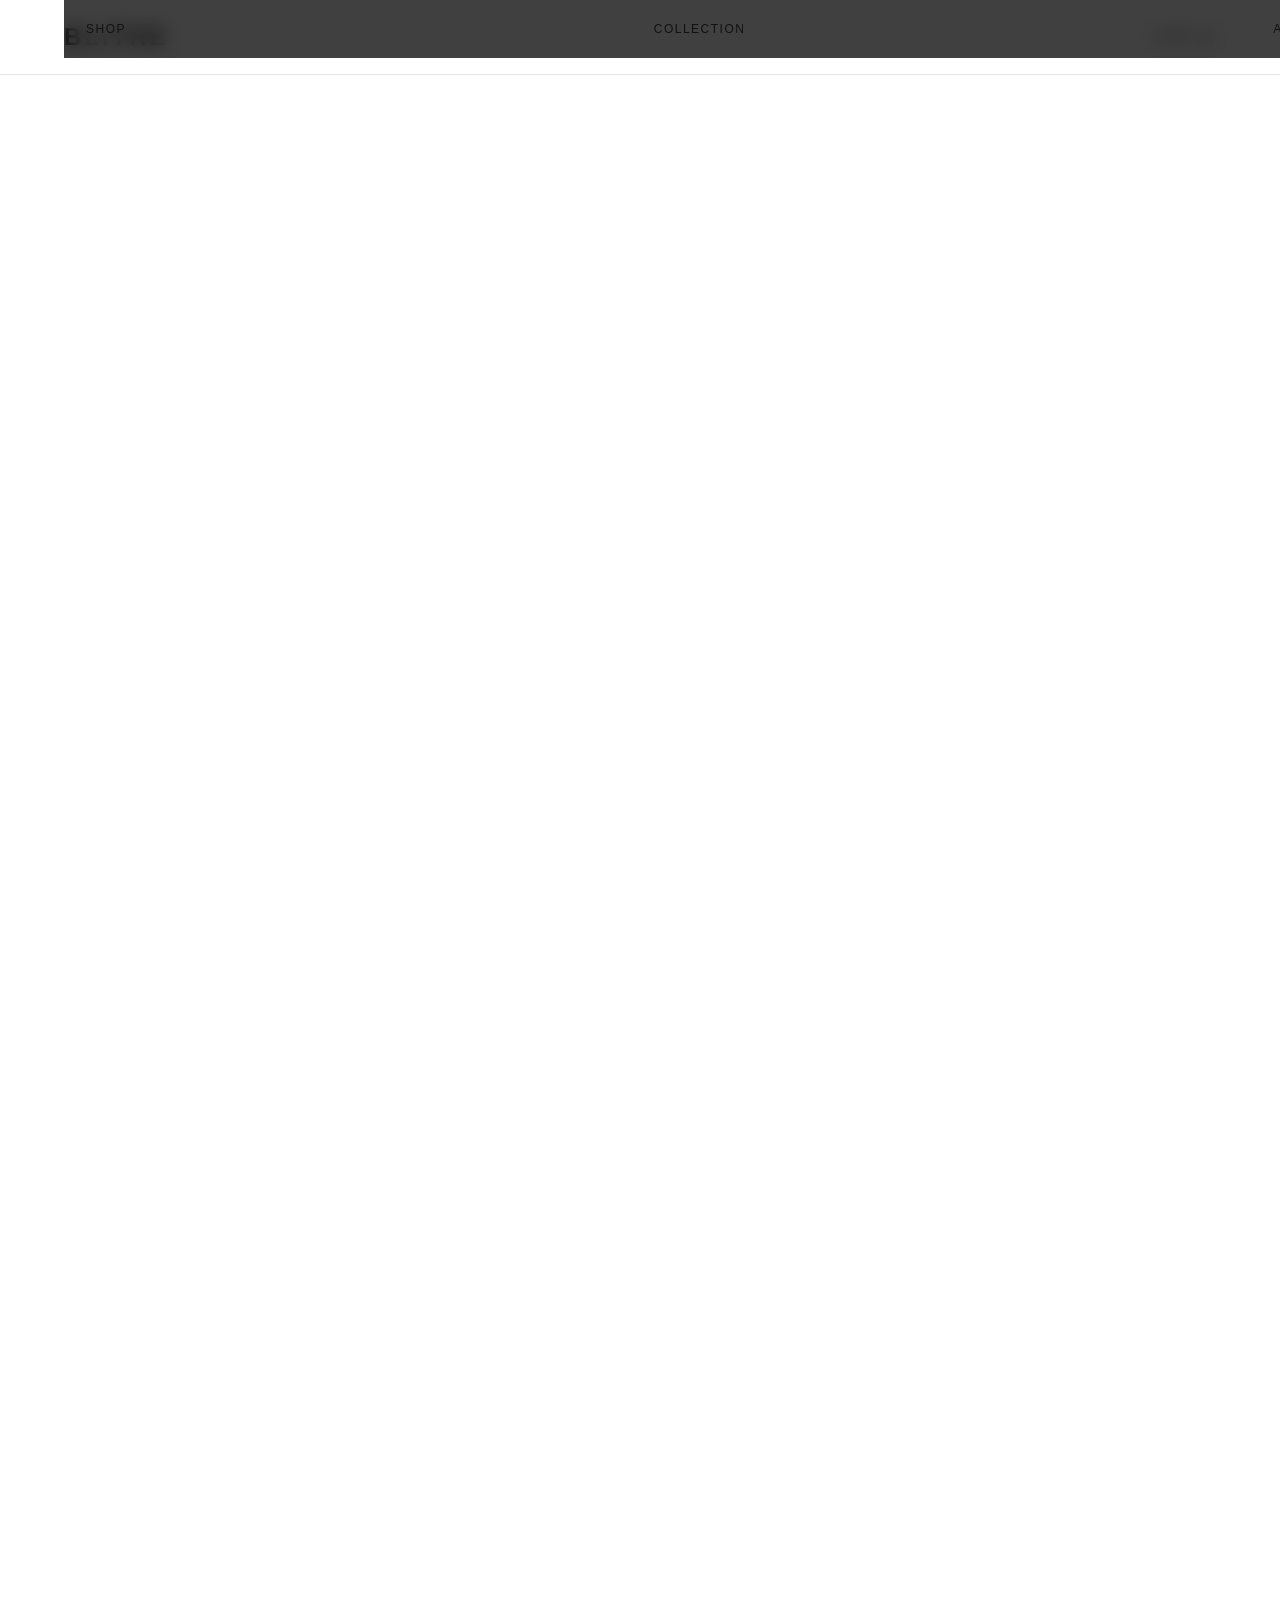
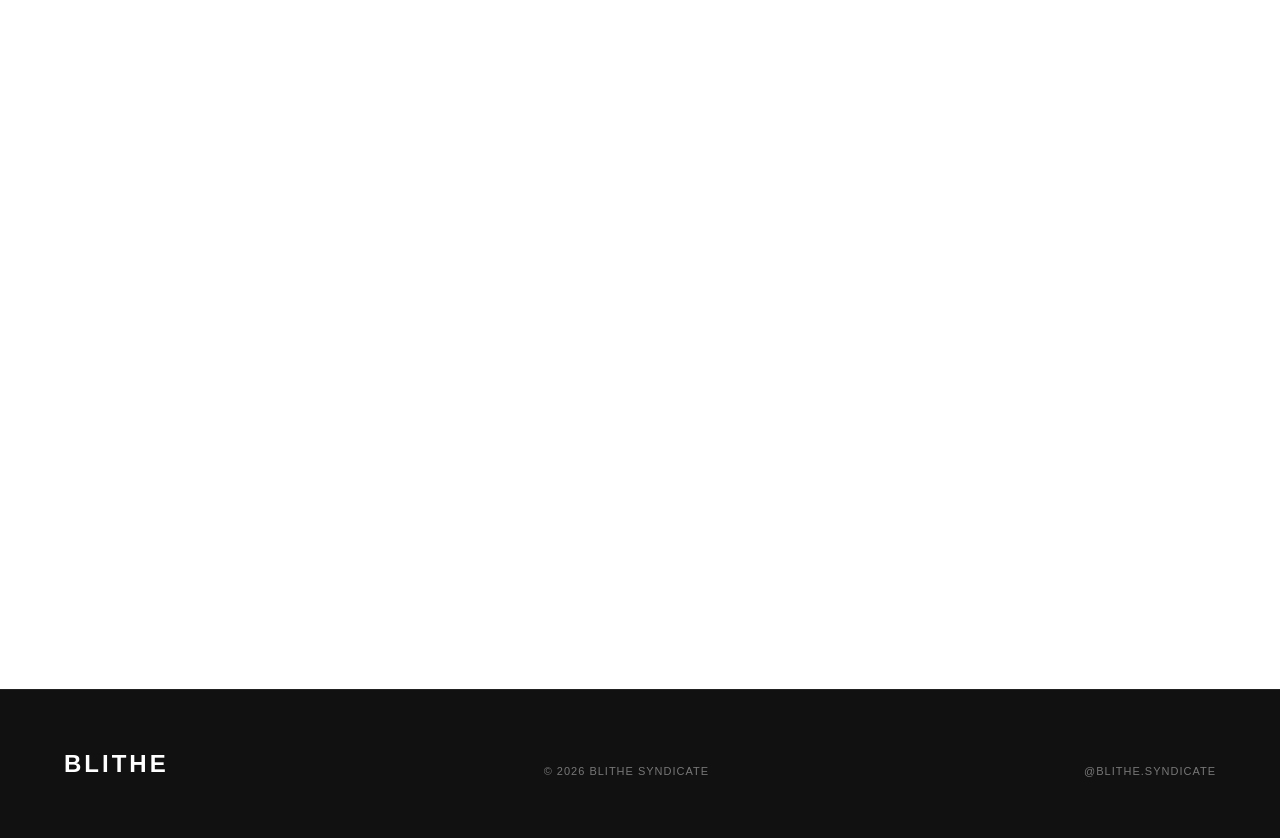
==== index.html @ 4453abf7 "Update index.html" ====
<!DOCTYPE html>
<html lang="en">

<head>
    <meta charset="UTF-8">
    <meta name="viewport" content="width=device-width, initial-scale=1.0">

    <title>BLITHE SYNDICATE</title>

    <link rel="stylesheet" href="style.css">
</head>

<body>

    <!-- HEADER -->
    <header class="header">

        <div class="logo">
            BLITHE
        </div>

        <nav>
            <a href="#shop">SHOP</a>
            <a href="#collection">COLLECTION</a>
            <a href="#about">ABOUT</a>
        </nav>

        <button class="cart-button">
            CART (<span id="cart-count">0</span>)
        </button>

    </header>


    <!-- HERO -->
    <section class="hero">

        <div class="hero-content">

            <p>BLITHE SYNDICATE</p>

            <h1>
                WORLD<br>
                IS YOURS.
            </h1>

            <a href="#shop" class="shop-button">
                SHOP THE COLLECTION
            </a>

        </div>

    </section>


    <!-- COLLECTION -->
    <section id="collection" class="collection">

        <p class="label">
            DECEMBER 2026
        </p>

        <h2>
            THE NEW ERA
        </h2>

        <p class="collection-text">
            BLITHE SYNDICATE — BUILT FOR THOSE WHO REFUSE TO BLEND IN.
        </p>

    </section>


    <!-- SHOP -->
    <section id="shop" class="shop">

        <div class="shop-header">

            <p class="label">
                BLITHE SYNDICATE
            </p>

            <h2>
                SHOP
            </h2>

        </div>


        <div class="products">

            <!-- DOMINION HOODIE -->

            <div class="product-card"
                 onclick="openProduct('dominion')">

                <div class="product-image">

                    <img
                        src="images/hoodie-white.png"
                        alt="Blithe Dominion Hoodie">

                </div>

                <div class="product-info">

                    <h3>
                        BLITHE DOMINION HOODIE
                    </h3>

                    <p>
                        KES 2,200
                    </p>

                </div>

            </div>


            <!-- CROP TOP -->

            <div class="product-card"
                 onclick="openProduct('crop')">

                <div class="product-image">

                    <img
                        src="Canva AI Image 2 Oct 2026, 14_56_34_20261002_151059_0000.jpg"
                        alt="Make Love Not War Crop Top">

                </div>

                <div class="product-info">

                    <h3>
                        MAKE LOVE NOT WAR CROP TOP
                    </h3>

                    <p>
                        KES 700
                    </p>

                </div>

            </div>

        </div>

    </section>


    <!-- PRODUCT PAGE -->

    <section id="product-page" class="product-page">

        <button
            class="back-button"
            onclick="closeProduct()">

            ← BACK TO SHOP

        </button>


        <div class="product-page-layout">


            <!-- PRODUCT IMAGE -->

            <div class="product-main-image">

                <img
                    id="product-main-image"
                    src=""
                    alt="Product">

            </div>


            <!-- PRODUCT INFORMATION -->

            <div class="product-details">

                <p class="label">
                    BLITHE SYNDICATE
                </p>

                <h1 id="product-name">
                    PRODUCT
                </h1>

                <h2 id="product-price">
                    KES 0
                </h2>


                <p id="product-description"
                   class="product-description">
                </p>


                <!-- COLOUR -->

                <div class="option">

                    <h4>
                        COLOUR
                    </h4>

                    <div
                        id="colour-options"
                        class="options">
                    </div>

                </div>


                <!-- SIZE -->

                <div class="option">

                    <h4>
                        SIZE
                    </h4>

                    <div
                        id="size-options"
                        class="options">
                    </div>

                </div>


                <!-- QUANTITY -->

                <div class="quantity">

                    <button onclick="changeQuantity(-1)">
                        −
                    </button>

                    <span id="quantity">
                        1
                    </span>

                    <button onclick="changeQuantity(1)">
                        +
                    </button>

                </div>


                <!-- ADD TO CART -->

                <button
                    class="add-cart"
                    onclick="addToCart()">

                    ADD TO CART

                </button>

            </div>

        </div>

    </section>


    <!-- ABOUT -->

    <section id="about" class="about">

        <p class="label">
            THE SYNDICATE
        </p>

        <h2>
            BLITHE ISN'T<br>
            JUST CLOTHING.
        </h2>

        <p>
            BLITHE SYNDICATE is a Kenyan streetwear label
            built around individuality, expression and
            unapologetic design.
        </p>

    </section>


    <!-- FOOTER -->

    <footer>

        <div class="logo">
            BLITHE
        </div>

        <p>
            © 2026 BLITHE SYNDICATE
        </p>

        <p>
            @BLITHE.SYNDICATE
        </p>

    </footer>


    <script src="script.js"></script>

</body>

</html>
---- style.css ----
* {
    margin: 0;
    padding: 0;
    box-sizing: border-box;
}

html {
    scroll-behavior: smooth;
}

body {
    background: #050505;
    color: #fff;
    font-family: Arial, sans-serif;
}

nav {
    position: fixed;
    top: 0;
    width: 100%;
    padding: 22px;
    display: flex;
    justify-content: space-between;
    align-items: center;
    z-index: 100;
    background: rgba(0,0,0,0.75);
    backdrop-filter: blur(10px);
}

.logo {
    font-size: 20px;
    font-weight: 900;
    letter-spacing: 4px;
}

.menu {
    display: flex;
    gap: 20px;
}

.menu a {
    color: white;
    text-decoration: none;
    font-size: 11px;
    letter-spacing: 2px;
}

.cart {
    font-size: 11px;
    letter-spacing: 2px;
}

.hero {
    min-height: 100vh;
    display: flex;
    align-items: center;
    justify-content: center;
    text-align: center;
    padding: 30px;
    background:
        radial-gradient(circle at center, #222 0%, #050505 55%);
}

.hero-content {
    margin-top: 50px;
}

.small-text {
    font-size: 10px;
    letter-spacing: 5px;
    margin-bottom: 20px;
}

.hero h1 {
    font-size: clamp(55px, 16vw, 130px);
    line-height: 0.82;
    letter-spacing: -5px;
    margin-bottom: 45px;
}

.button {
    display: inline-block;
    border: 1px solid white;
    padding: 16px 25px;
    color: white;
    text-decoration: none;
    font-size: 11px;
    letter-spacing: 3px;
    transition: 0.3s;
}

.button:hover {
    background: white;
    color: black;
}

.collection {
    padding: 120px 25px;
    text-align: center;
}

.collection h2,
.shop h2,
.about h2 {
    font-size: 45px;
    letter-spacing: -2px;
    margin-bottom: 25px;
}

.description {
    max-width: 450px;
    margin: auto;
    color: #aaa;
    line-height: 1.7;
}

.shop {
    padding: 80px 20px;
}

.shop h2 {
    margin-bottom: 40px;
}

.products {
    display: grid;
    grid-template-columns: repeat(2, 1fr);
    gap: 15px;
}

.product-image {
    height: 260px;
    background: #151515;
    display: flex;
    align-items: center;
    justify-content: center;
    font-size: 35px;
    font-weight: 900;
    letter-spacing: 3px;
}

.product h3 {
    font-size: 12px;
    margin-top: 15px;
    letter-spacing: 1px;
}

.product p {
    color: #999;
    margin-top: 7px;
    font-size: 12px;
}

.about {
    padding: 140px 25px;
    text-align: center;
    background: #111;
}

.about p:last-child {
    max-width: 500px;
    margin: 30px auto 0;
    color: #aaa;
    line-height: 1.8;
}

footer {
    padding: 50px 25px;
    display: flex;
    justify-content: space-between;
    align-items: center;
    border-top: 1px solid #222;
}

footer p {
    color: #777;
    font-size: 10px;
    letter-spacing: 1px;
}

@media (max-width: 600px) {

    .menu {
        display: none;
    }

    nav {
        padding: 18px;
    }

    .products {
        grid-template-columns: 1fr 1fr;
    }

    .product-image {
        height: 220px;
    }

    footer {
        flex-direction: column;
        gap: 20px;
        text-align: center;
    }
}/* BLITHE ANIMATIONS */

section {
    opacity: 0;
    transform: translateY(40px);
    transition: opacity 0.8s ease, transform 0.8s ease;
}

section.show {
    opacity: 1;
    transform: translateY(0);
}

/* Hero animation */

.hero-content {
    animation: heroEnter 1.2s ease forwards;
}

@keyframes heroEnter {
    from {
        opacity: 0;
        transform: translateY(30px);
    }

    to {
        opacity: 1;
        transform: translateY(0);
    }
}

/* Product hover */

.product {
    cursor: pointer;
    transition: transform 0.3s ease;
}

.product:hover {
    transform: translateY(-8px);
}

.product-image {
    transition: transform 0.4s ease, filter 0.4s ease;
    overflow: hidden;
}

.product:hover .product-image {
    transform: scale(1.02);
    filter: brightness(1.2);
}

/* Button */

.button {
    position: relative;
    overflow: hidden;
}

.button:hover {
    letter-spacing: 4px;
}

/* Logo */

.logo {
    transition: letter-spacing 0.3s ease;
}

.logo:hover {
    letter-spacing: 7px;
}.product-image img {
    width: 100%;
    height: 100%;
    object-fit: contain;
    display: block;
}
/* ================================
   BLITHE SYNDICATE — NEW STORE UI
================================ */

* {
    box-sizing: border-box;
    margin: 0;
    padding: 0;
}

body {
    background: #fff;
    color: #111;
    font-family: Arial, Helvetica, sans-serif;
}

.header {
    height: 75px;
    padding: 0 5%;
    display: flex;
    align-items: center;
    justify-content: space-between;
    border-bottom: 1px solid #e5e5e5;
    background: #fff;
    position: sticky;
    top: 0;
    z-index: 100;
}

.logo {
    font-size: 24px;
    font-weight: 900;
    letter-spacing: 3px;
}

.header nav {
    display: flex;
    gap: 35px;
}

.header nav a {
    color: #111;
    text-decoration: none;
    font-size: 12px;
    letter-spacing: 1.5px;
}

.cart-button {
    border: none;
    background: none;
    font-size: 12px;
    letter-spacing: 1.5px;
    cursor: pointer;
}


/* HERO */

.hero {
    min-height: 75vh;
    display: flex;
    align-items: center;
    justify-content: center;
    text-align: center;
    background: #111;
    color: #fff;
    padding: 40px 20px;
}

.hero-content p,
.label {
    font-size: 11px;
    letter-spacing: 3px;
    margin-bottom: 18px;
}

.hero h1 {
    font-size: clamp(55px, 10vw, 130px);
    line-height: .85;
    letter-spacing: -5px;
    margin-bottom: 40px;
}

.shop-button {
    display: inline-block;
    padding: 16px 28px;
    background: #fff;
    color: #111;
    text-decoration: none;
    font-size: 11px;
    letter-spacing: 2px;
}


/* COLLECTION */

.collection {
    text-align: center;
    padding: 120px 20px;
}

.collection h2,
.shop h2 {
    font-size: clamp(40px, 7vw, 80px);
    letter-spacing: -3px;
    margin-bottom: 20px;
}

.collection-text {
    max-width: 500px;
    margin: auto;
    font-size: 13px;
    line-height: 1.7;
}


/* SHOP */

.shop {
    padding: 70px 5%;
}

.shop-header {
    margin-bottom: 40px;
}

.products {
    display: grid;
    grid-template-columns: repeat(2, 1fr);
    gap: 20px;
}

.product-card {
    cursor: pointer;
}

.product-image {
    width: 100%;
    aspect-ratio: 1 / 1.15;
    background: #f3f3f3;
    overflow: hidden;
    display: flex;
    align-items: center;
    justify-content: center;
}

.product-image img {
    width: 100%;
    height: 100%;
    object-fit: contain;
    transition: transform .4s ease;
}

.product-card:hover .product-image img {
    transform: scale(1.04);
}

.product-info {
    padding: 15px 0 30px;
}

.product-info h3 {
    font-size: 12px;
    letter-spacing: 1px;
    margin-bottom: 8px;
}

.product-info p {
    font-size: 12px;
}


/* PRODUCT PAGE */

.product-page {
    display: none;
    padding: 40px 5% 100px;
}

.product-page.active {
    display: block;
}

.back-button {
    border: none;
    background: none;
    cursor: pointer;
    font-size: 11px;
    letter-spacing: 1.5px;
    margin-bottom: 40px;
}

.product-page-layout {
    display: grid;
    grid-template-columns: 1.2fr .8fr;
    gap: 70px;
    max-width: 1200px;
    margin: auto;
}

.product-main-image {
    background: #f3f3f3;
    min-height: 600px;
    display: flex;
    align-items: center;
    justify-content: center;
}

.product-main-image img {
    width: 100%;
    height: 100%;
    max-height: 700px;
    object-fit: contain;
}

.product-details {
    padding-top: 30px;
}

.product-details h1 {
    font-size: 40px;
    line-height: 1;
    margin-bottom: 15px;
}

.product-details h2 {
    font-size: 18px;
    font-weight: 400;
    margin-bottom: 30px;
}

.product-description {
    font-size: 13px;
    line-height: 1.7;
    margin-bottom: 40px;
    color: #555;
}


/* OPTIONS */

.option {
    margin-bottom: 30px;
}

.option h4 {
    font-size: 11px;
    letter-spacing: 2px;
    margin-bottom: 12px;
}

.options {
    display: flex;
    flex-wrap: wrap;
    gap: 8px;
}

.options button {
    background: #fff;
    border: 1px solid #ccc;
    padding: 13px 18px;
    cursor: pointer;
    font-size: 11px;
}

.options button.selected {
    background: #111;
    color: #fff;
    border-color: #111;
}


/* QUANTITY */

.quantity {
    display: flex;
    width: 130px;
    border: 1px solid #ccc;
    margin-bottom: 20px;
}

.quantity button {
    width: 40px;
    height: 42px;
    border: none;
    background: #fff;
    cursor: pointer;
    font-size: 18px;
}

.quantity span {
    flex: 1;
    display: flex;
    align-items: center;
    justify-content: center;
    font-size: 12px;
}


/* ADD TO CART */

.add-cart {
    width: 100%;
    height: 55px;
    border: none;
    background: #111;
    color: #fff;
    cursor: pointer;
    font-size: 11px;
    letter-spacing: 2px;
}

.add-cart:hover {
    background: #333;
}


/* ABOUT */

.about {
    padding: 120px 10%;
    background: #f5f5f5;
}

.about h2 {
    font-size: clamp(40px, 7vw, 80px);
    line-height: .9;
    margin-bottom: 30px;
}

.about > p:last-child {
    max-width: 500px;
    line-height: 1.7;
    font-size: 14px;
}


/* FOOTER */

footer {
    padding: 60px 5%;
    background: #111;
    color: #fff;
}

footer p {
    font-size: 11px;
    margin-top: 15px;
    letter-spacing: 1px;
}


/* MOBILE */

@media (max-width: 700px) {

    .header {
        height: 65px;
        padding: 0 20px;
    }

    .header nav {
        display: none;
    }

    .hero {
        min-height: 70vh;
    }

    .hero h1 {
        letter-spacing: -3px;
    }

    .products {
        grid-template-columns: 1fr 1fr;
        gap: 10px;
    }

    .product-info h3 {
        font-size: 10px;
    }

    .product-page {
        padding: 25px 20px 70px;
    }

    .product-page-layout {
        display: block;
    }

    .product-main-image {
        min-height: 450px;
        margin-bottom: 40px;
    }

    .product-details h1 {
        font-size: 32px;
    }

    }
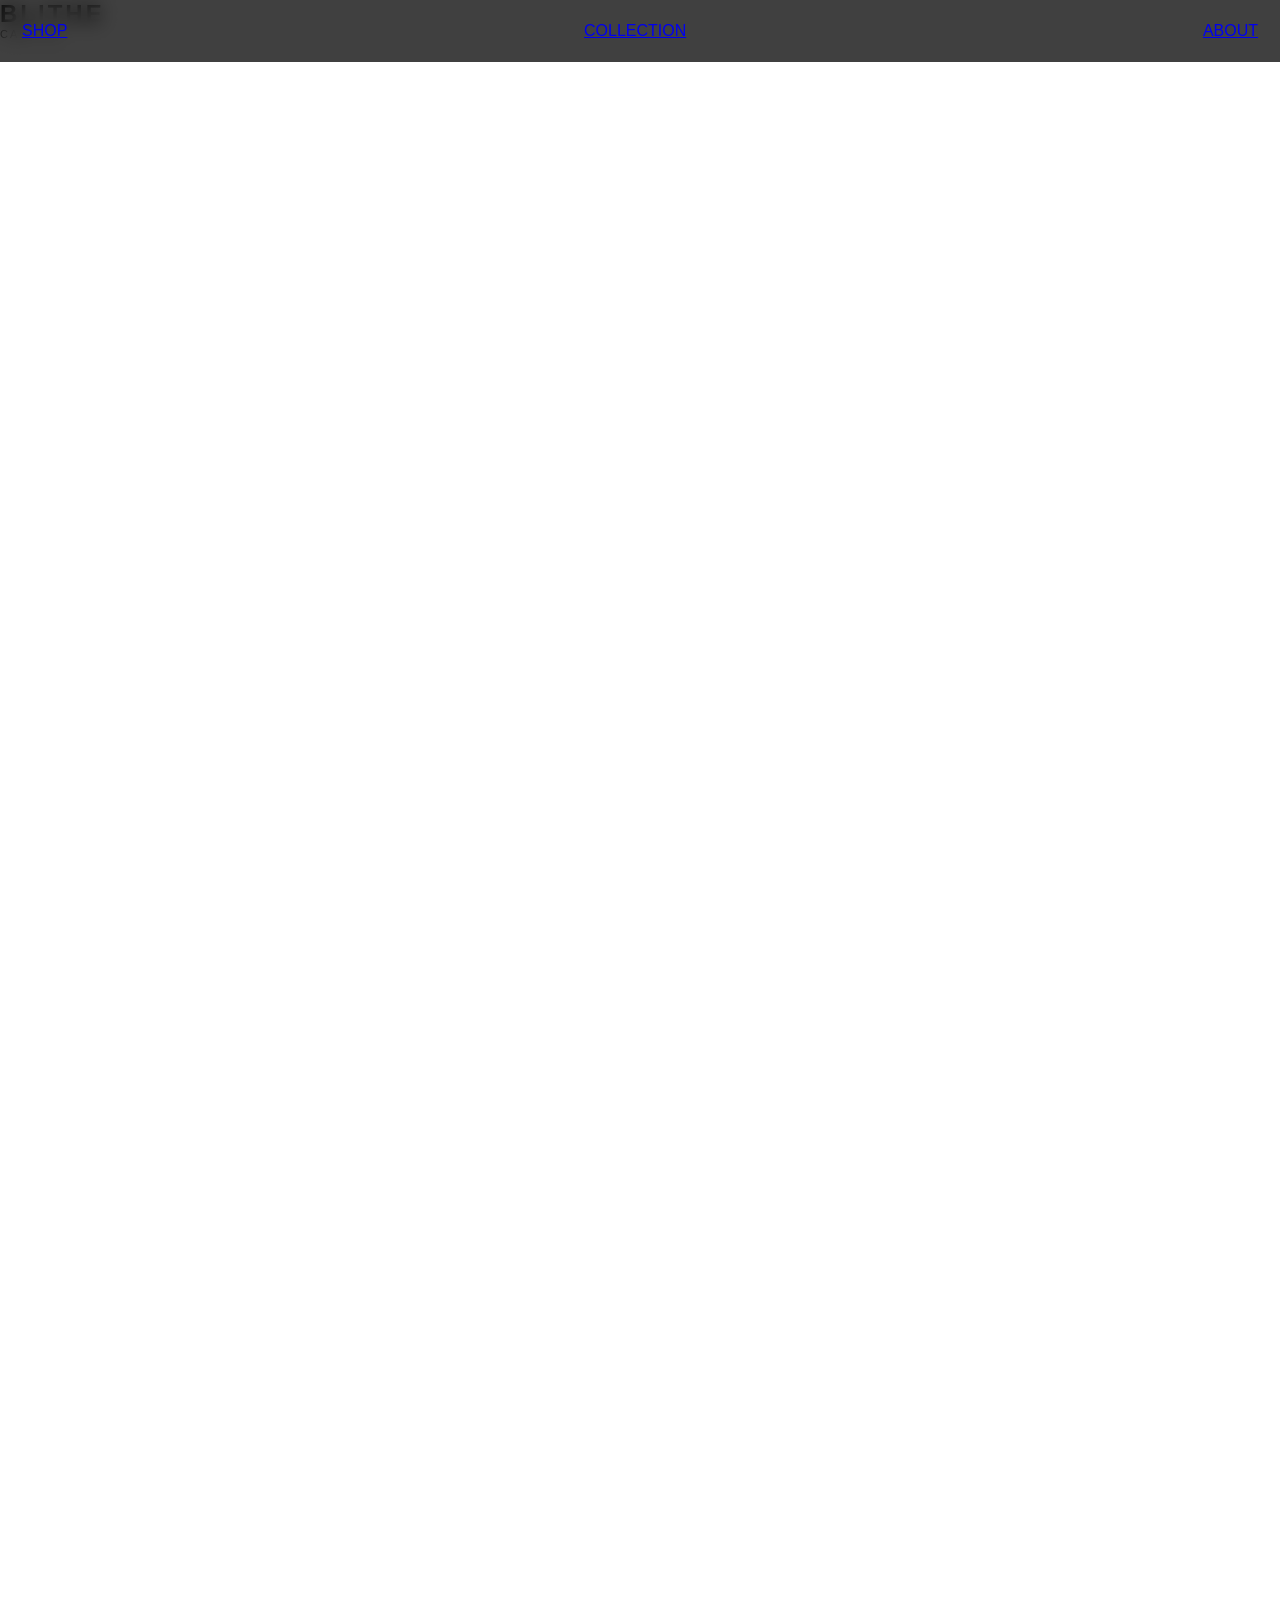
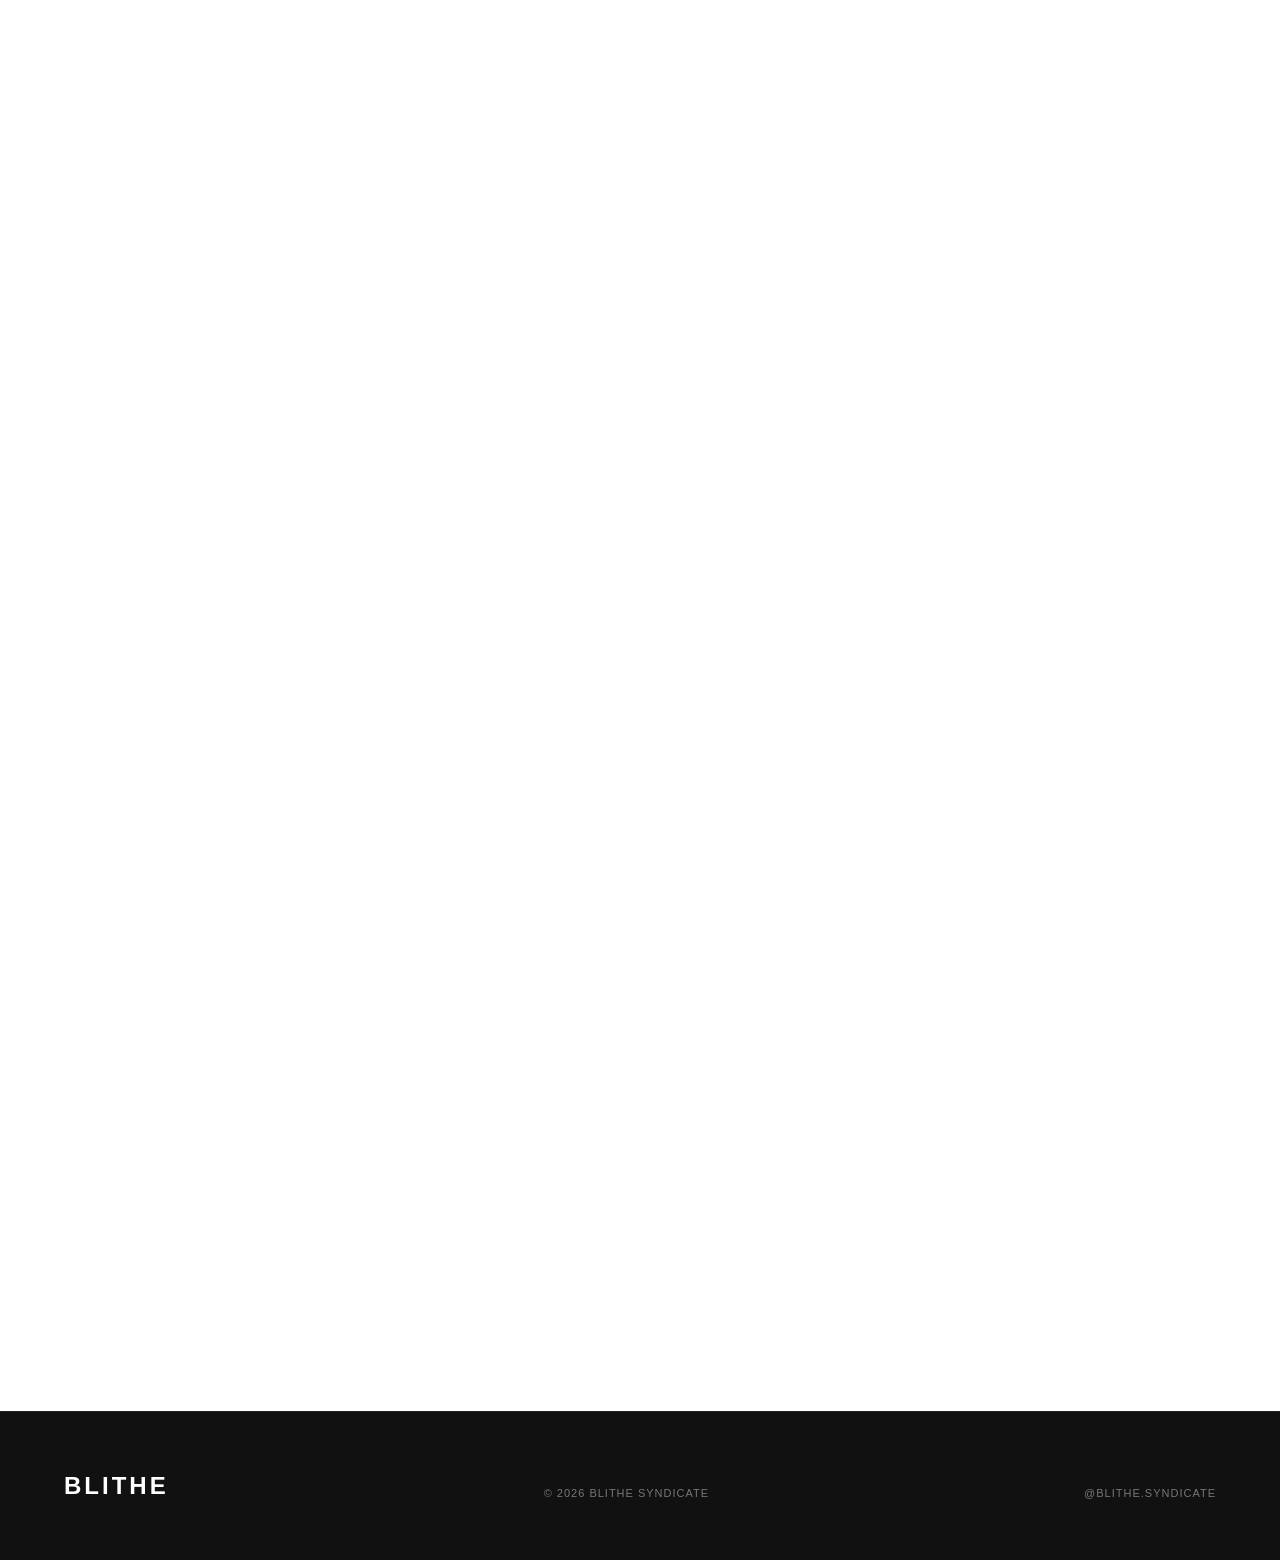
==== commit aae8998f: "Refactor HTML structure and clean up markup Refactor HTML structure for improved readability and con" ====
--- a/index.html
+++ b/index.html
@@ -13,11 +13,8 @@
 <body>
 
     <!-- HEADER -->
-    <header class="header">
-
-        <div class="logo">
-            BLITHE
-        </div>
+    <header>
+        <div class="logo">BLITHE</div>
 
         <nav>
             <a href="#shop">SHOP</a>
@@ -25,10 +22,9 @@
             <a href="#about">ABOUT</a>
         </nav>
 
-        <button class="cart-button">
+        <div class="cart">
             CART (<span id="cart-count">0</span>)
-        </button>
-
+        </div>
     </header>
 
 
@@ -44,8 +40,8 @@
                 IS YOURS.
             </h1>
 
-            <a href="#shop" class="shop-button">
-                SHOP THE COLLECTION
+            <a href="#shop">
+                SHOP NOW
             </a>
 
         </div>
@@ -56,16 +52,13 @@
     <!-- COLLECTION -->
     <section id="collection" class="collection">
 
-        <p class="label">
-            DECEMBER 2026
-        </p>
-
-        <h2>
-            THE NEW ERA
-        </h2>
-
-        <p class="collection-text">
-            BLITHE SYNDICATE — BUILT FOR THOSE WHO REFUSE TO BLEND IN.
+        <p>DECEMBER 2026</p>
+
+        <h2>THE NEW ERA</h2>
+
+        <p>
+            A new collection from Blithe Syndicate.
+            Built for those who refuse to blend in.
         </p>
 
     </section>
@@ -74,24 +67,18 @@
     <!-- SHOP -->
     <section id="shop" class="shop">
 
-        <div class="shop-header">
-
-            <p class="label">
-                BLITHE SYNDICATE
-            </p>
-
-            <h2>
-                SHOP
-            </h2>
-
+        <div class="section-heading">
+            <p>BLITHE SYNDICATE</p>
+            <h2>SHOP</h2>
         </div>
 
 
         <div class="products">
 
+
             <!-- DOMINION HOODIE -->
 
-            <div class="product-card"
+            <div class="product"
                  onclick="openProduct('dominion')">
 
                 <div class="product-image">
@@ -102,24 +89,20 @@
 
                 </div>
 
-                <div class="product-info">
-
-                    <h3>
-                        BLITHE DOMINION HOODIE
-                    </h3>
-
-                    <p>
-                        KES 2,200
-                    </p>
-
-                </div>
+                <h3>
+                    BLITHE DOMINION HOODIE
+                </h3>
+
+                <p>
+                    KES 2,200
+                </p>
 
             </div>
 
 
             <!-- CROP TOP -->
 
-            <div class="product-card"
+            <div class="product"
                  onclick="openProduct('crop')">
 
                 <div class="product-image">
@@ -130,19 +113,16 @@
 
                 </div>
 
-                <div class="product-info">
-
-                    <h3>
-                        MAKE LOVE NOT WAR CROP TOP
-                    </h3>
-
-                    <p>
-                        KES 700
-                    </p>
-
-                </div>
-
-            </div>
+                <h3>
+                    MAKE LOVE NOT WAR CROP TOP
+                </h3>
+
+                <p>
+                    KES 700
+                </p>
+
+            </div>
+
 
         </div>
 
@@ -151,21 +131,17 @@
 
     <!-- PRODUCT PAGE -->
 
-    <section id="product-page" class="product-page">
-
-        <button
-            class="back-button"
-            onclick="closeProduct()">
-
-            ← BACK TO SHOP
-
+    <section id="product-page">
+
+        <button onclick="closeProduct()">
+            ← BACK
         </button>
 
 
-        <div class="product-page-layout">
-
-
-            <!-- PRODUCT IMAGE -->
+        <div class="product-layout">
+
+
+            <!-- IMAGE -->
 
             <div class="product-main-image">
 
@@ -177,13 +153,11 @@
             </div>
 
 
-            <!-- PRODUCT INFORMATION -->
-
-            <div class="product-details">
-
-                <p class="label">
-                    BLITHE SYNDICATE
-                </p>
+            <!-- INFORMATION -->
+
+            <div class="product-information">
+
+                <p>BLITHE SYNDICATE</p>
 
                 <h1 id="product-name">
                     PRODUCT
@@ -194,39 +168,27 @@
                 </h2>
 
 
-                <p id="product-description"
-                   class="product-description">
-                </p>
+                <p id="product-description"></p>
 
 
                 <!-- COLOUR -->
 
-                <div class="option">
-
-                    <h4>
-                        COLOUR
-                    </h4>
-
-                    <div
-                        id="colour-options"
-                        class="options">
-                    </div>
+                <div class="selection">
+
+                    <strong>COLOUR</strong>
+
+                    <div id="colour-options"></div>
 
                 </div>
 
 
                 <!-- SIZE -->
 
-                <div class="option">
-
-                    <h4>
-                        SIZE
-                    </h4>
-
-                    <div
-                        id="size-options"
-                        class="options">
-                    </div>
+                <div class="selection">
+
+                    <strong>SIZE</strong>
+
+                    <div id="size-options"></div>
 
                 </div>
 
@@ -250,8 +212,6 @@
                 </div>
 
 
-                <!-- ADD TO CART -->
-
                 <button
                     class="add-cart"
                     onclick="addToCart()">
@@ -271,9 +231,7 @@
 
     <section id="about" class="about">
 
-        <p class="label">
-            THE SYNDICATE
-        </p>
+        <p>THE SYNDICATE</p>
 
         <h2>
             BLITHE ISN'T<br>
@@ -281,9 +239,9 @@
         </h2>
 
         <p>
-            BLITHE SYNDICATE is a Kenyan streetwear label
-            built around individuality, expression and
-            unapologetic design.
+            BLITHE SYNDICATE is a Kenyan streetwear
+            label built around individuality,
+            expression and unapologetic design.
         </p>
 
     </section>
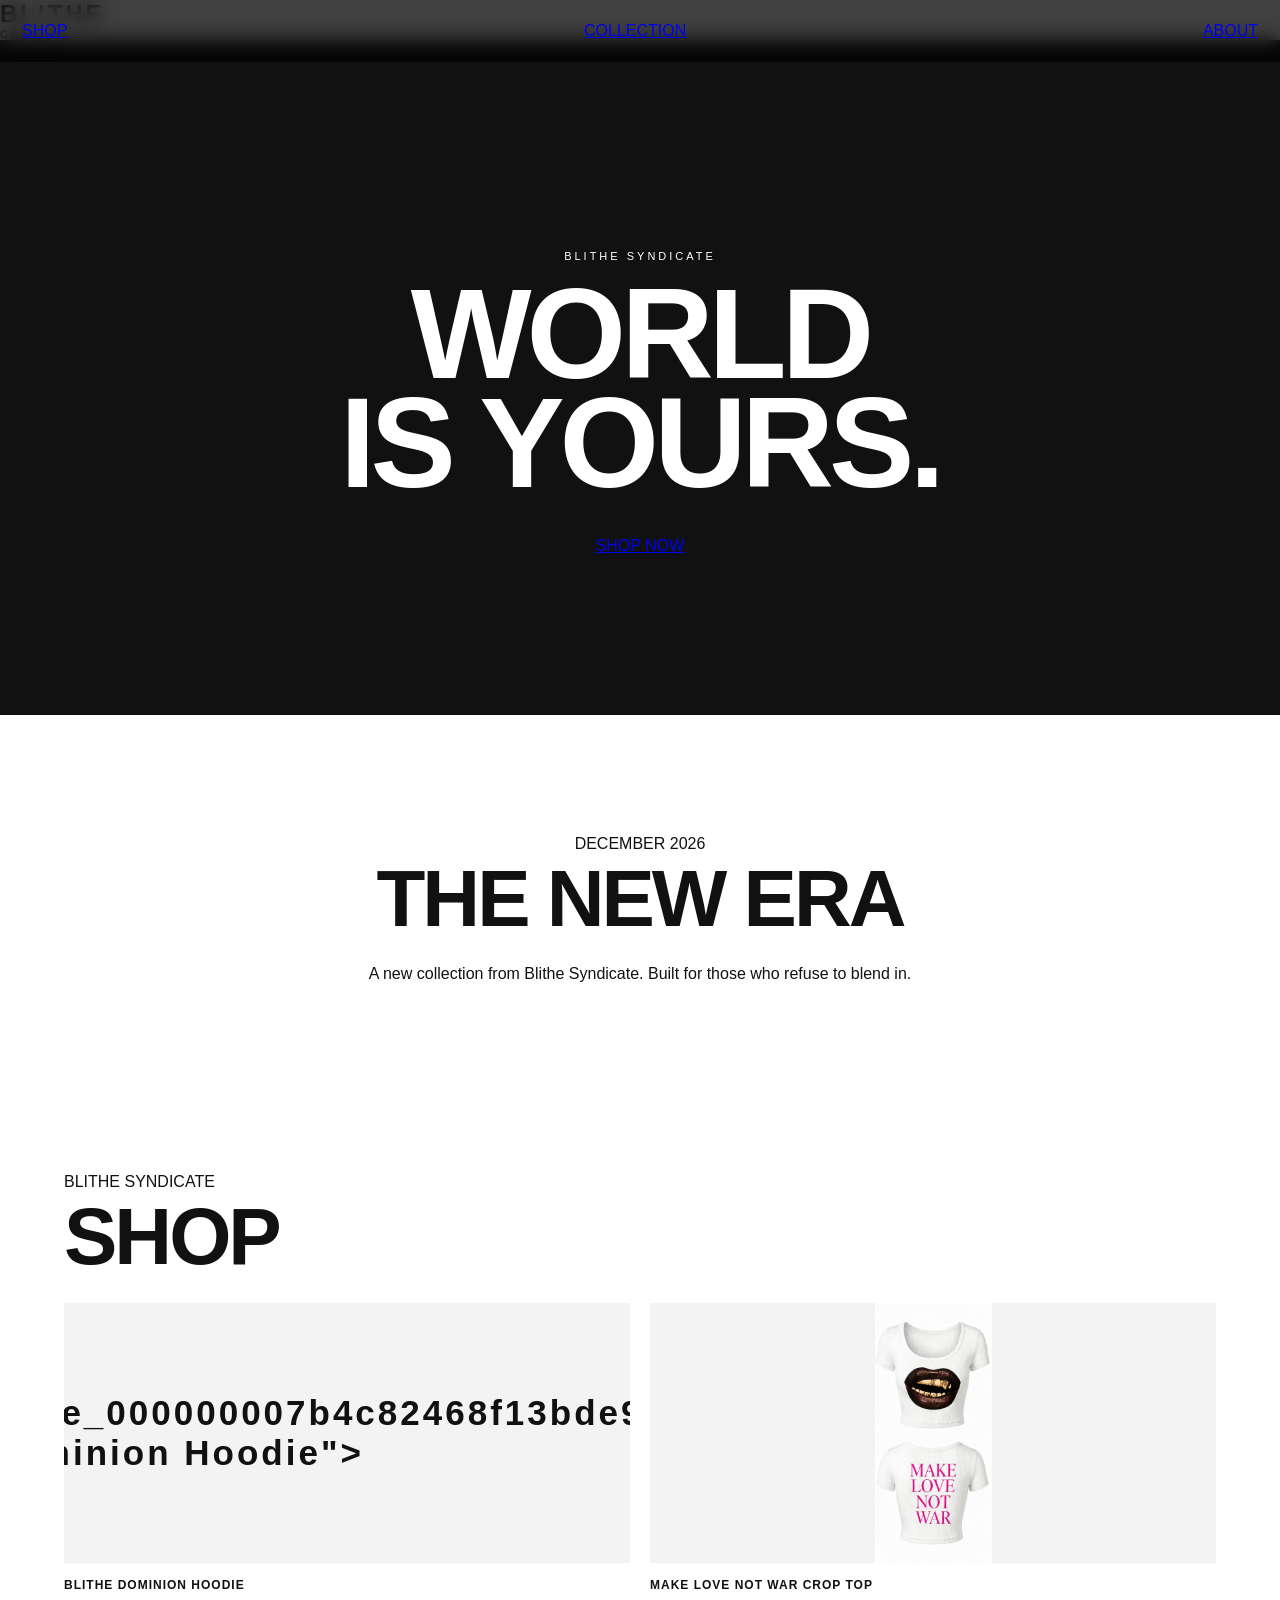
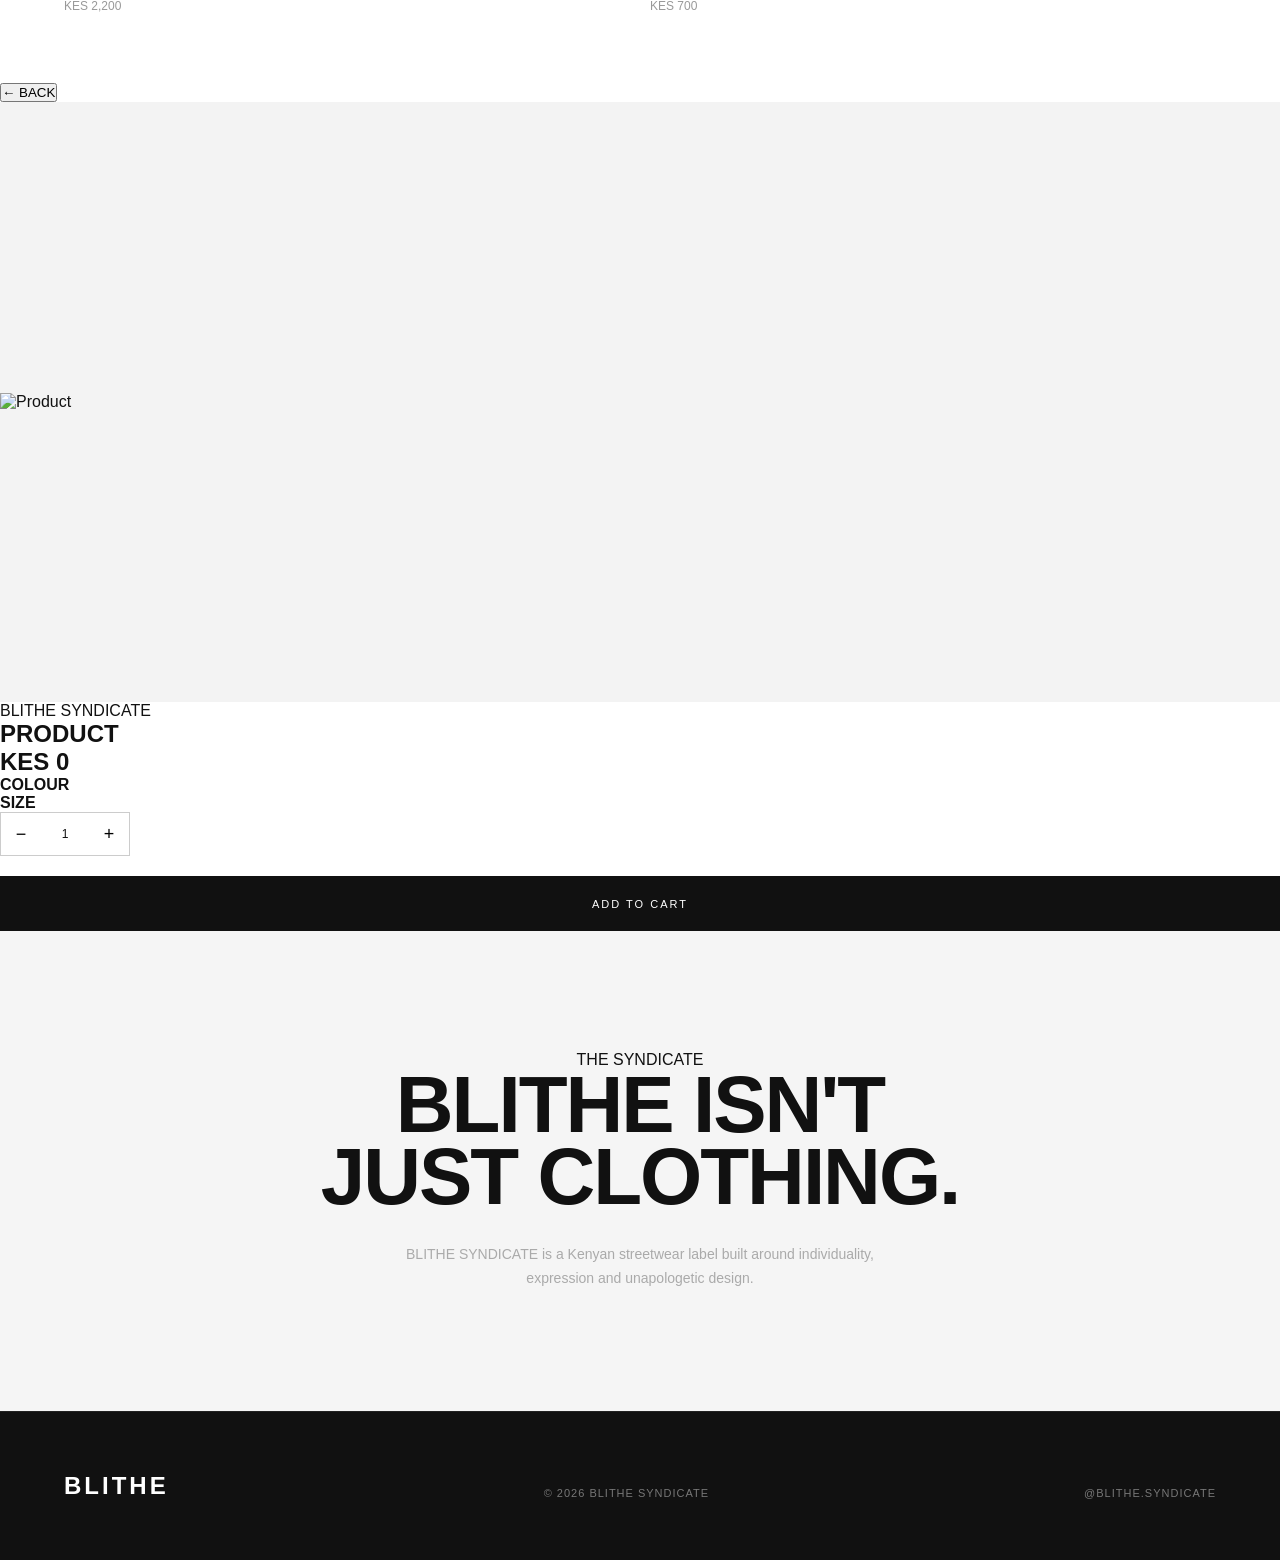
==== commit c7772af2: "Update index.html" ====
--- a/index.html
+++ b/index.html
@@ -83,8 +83,7 @@
 
                 <div class="product-image">
 
-                    <img
-                        src="images/hoodie-white.png"
+                    src="images/file_000000007b4c82468f13bde923ac5148.png"
                         alt="Blithe Dominion Hoodie">
 
                 </div>
--- a/style.css
+++ b/style.css
@@ -201,84 +201,7 @@
         gap: 20px;
         text-align: center;
     }
-}/* BLITHE ANIMATIONS */
-
-section {
-    opacity: 0;
-    transform: translateY(40px);
-    transition: opacity 0.8s ease, transform 0.8s ease;
-}
-
-section.show {
-    opacity: 1;
-    transform: translateY(0);
-}
-
-/* Hero animation */
-
-.hero-content {
-    animation: heroEnter 1.2s ease forwards;
-}
-
-@keyframes heroEnter {
-    from {
-        opacity: 0;
-        transform: translateY(30px);
-    }
-
-    to {
-        opacity: 1;
-        transform: translateY(0);
-    }
-}
-
-/* Product hover */
-
-.product {
-    cursor: pointer;
-    transition: transform 0.3s ease;
-}
-
-.product:hover {
-    transform: translateY(-8px);
-}
-
-.product-image {
-    transition: transform 0.4s ease, filter 0.4s ease;
-    overflow: hidden;
-}
-
-.product:hover .product-image {
-    transform: scale(1.02);
-    filter: brightness(1.2);
-}
-
-/* Button */
-
-.button {
-    position: relative;
-    overflow: hidden;
-}
-
-.button:hover {
-    letter-spacing: 4px;
-}
-
-/* Logo */
-
-.logo {
-    transition: letter-spacing 0.3s ease;
-}
-
-.logo:hover {
-    letter-spacing: 7px;
-}.product-image img {
-    width: 100%;
-    height: 100%;
-    object-fit: contain;
-    display: block;
-}
-/* ================================
+}/* ================================
    BLITHE SYNDICATE — NEW STORE UI
 ================================ */
 
@@ -677,4 +600,4 @@
         font-size: 32px;
     }
 
-    }
+}
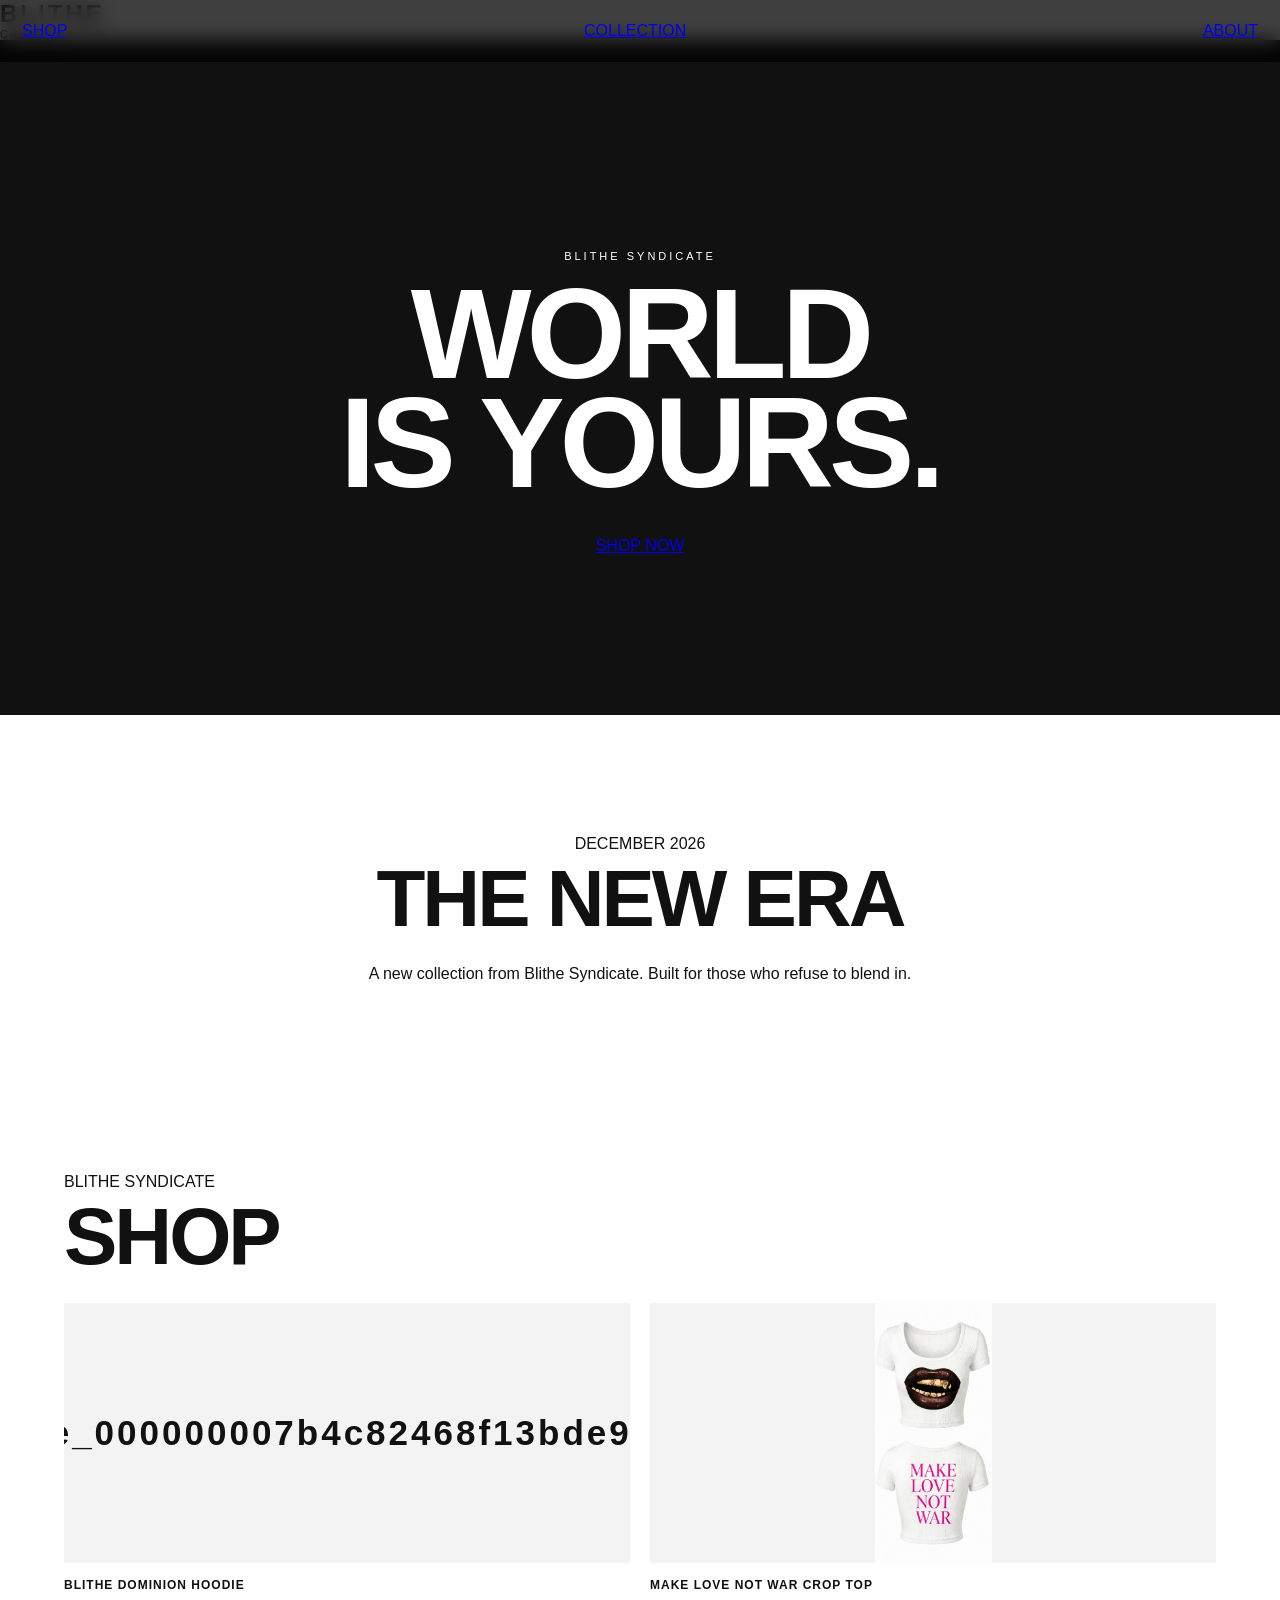
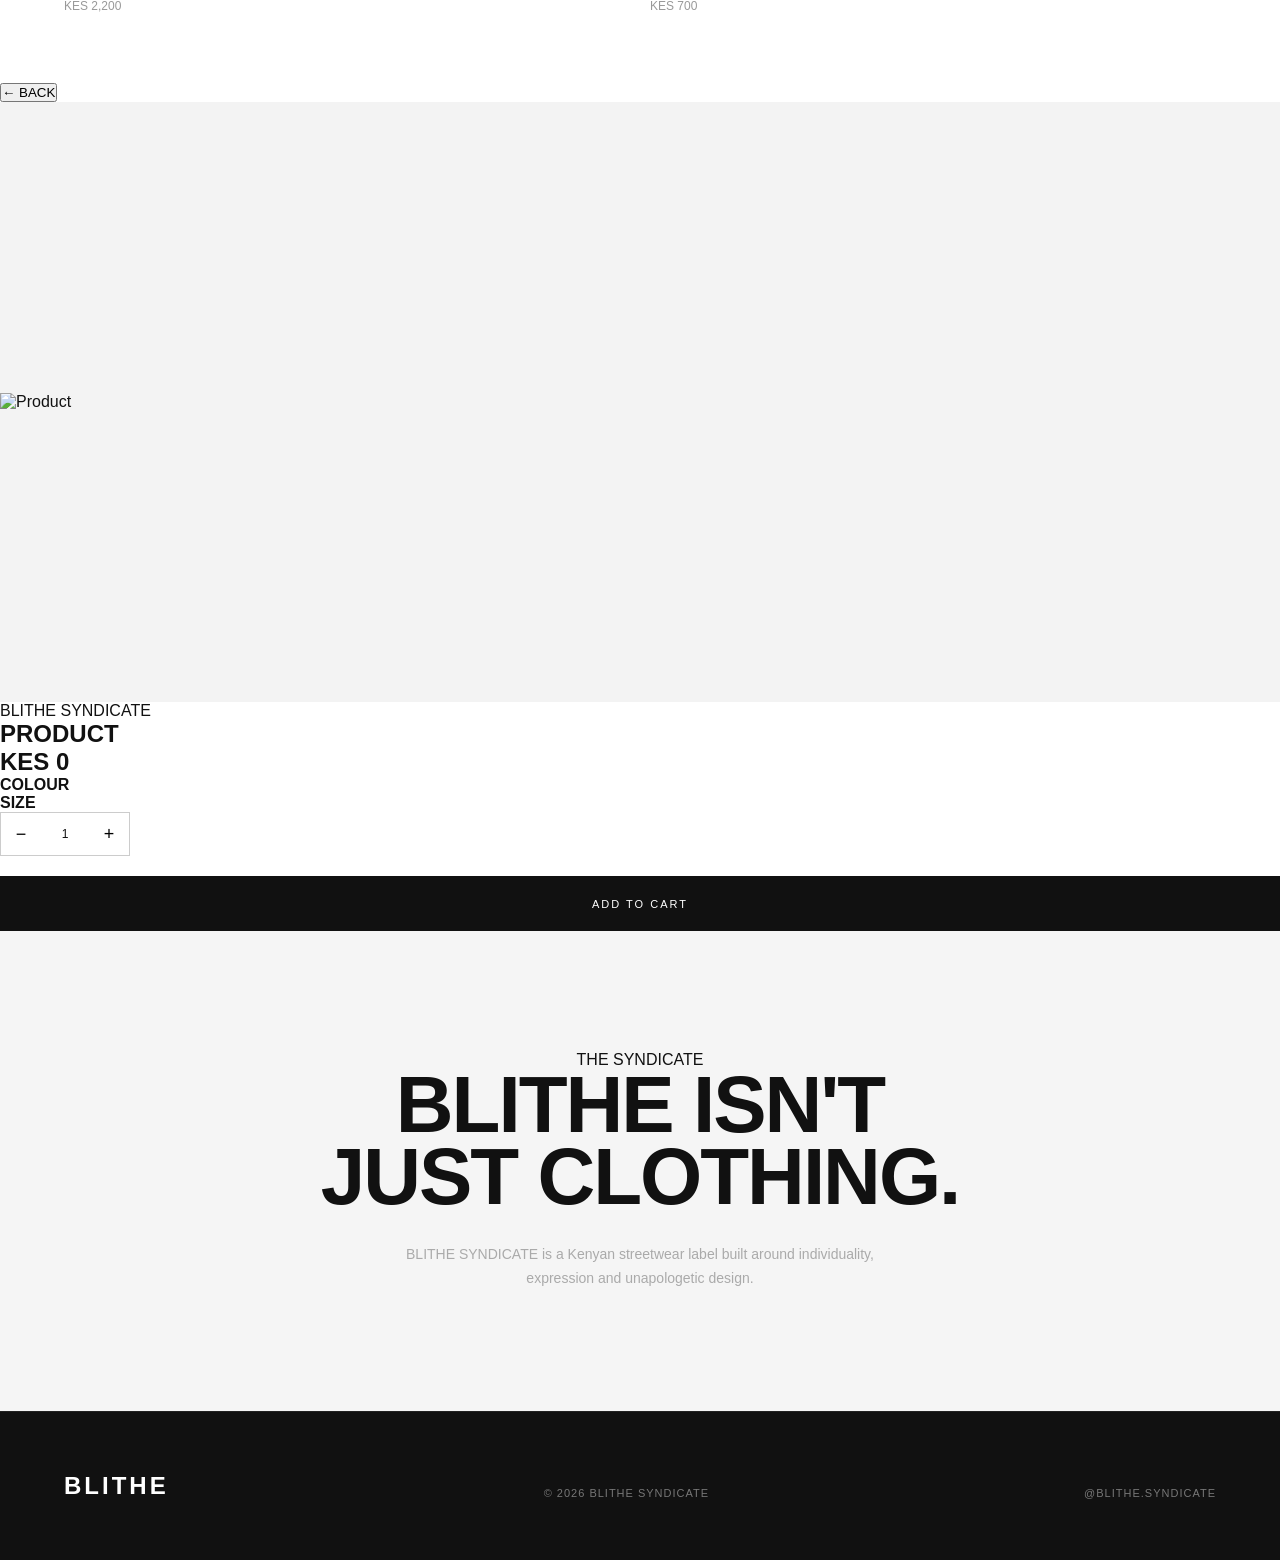
==== commit 82543ca3: "Fix duplicate attributes in product image Removed duplicate src and alt attributes from product imag" ====
--- a/index.html
+++ b/index.html
@@ -82,9 +82,7 @@
                  onclick="openProduct('dominion')">
 
                 <div class="product-image">
-
-                    src="images/file_000000007b4c82468f13bde923ac5148.png"
-                        alt="Blithe Dominion Hoodie">
+src="images/file_000000007b4c82468f13bde923ac5148.png">
 
                 </div>
 
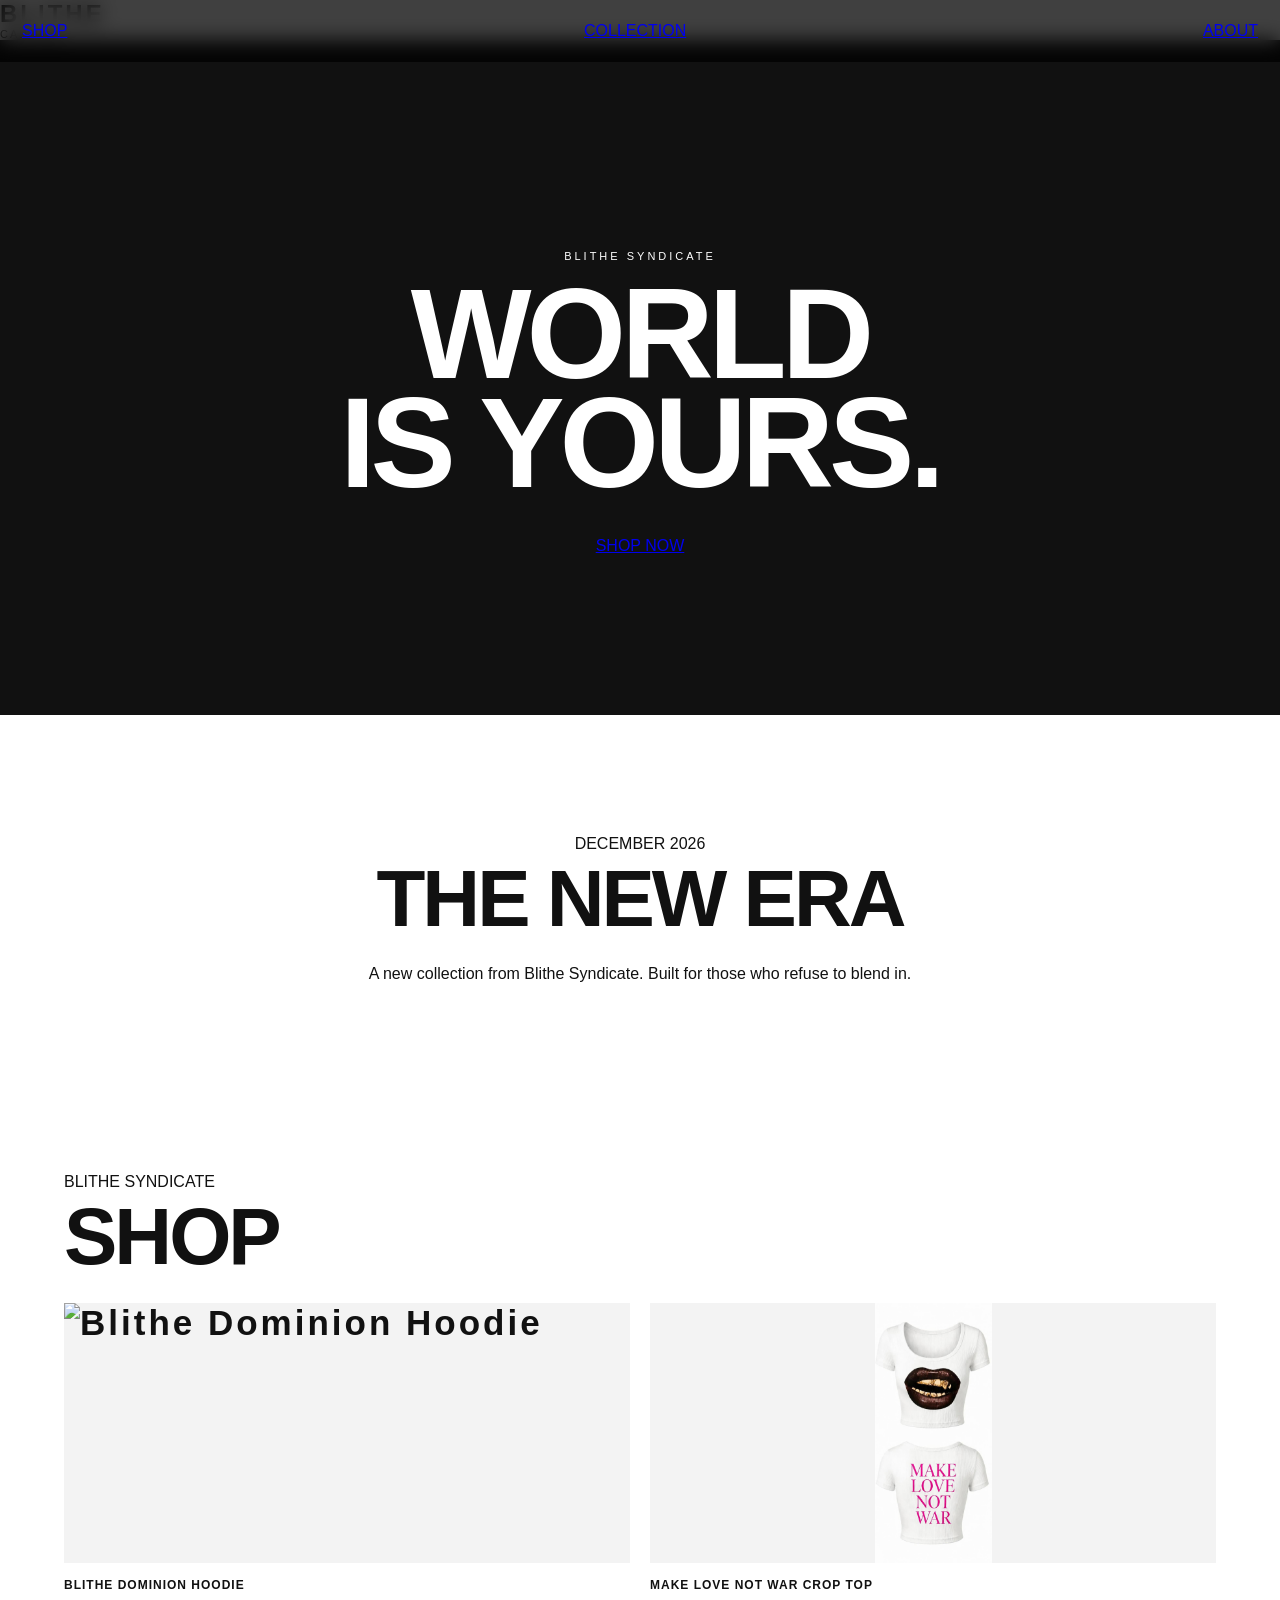
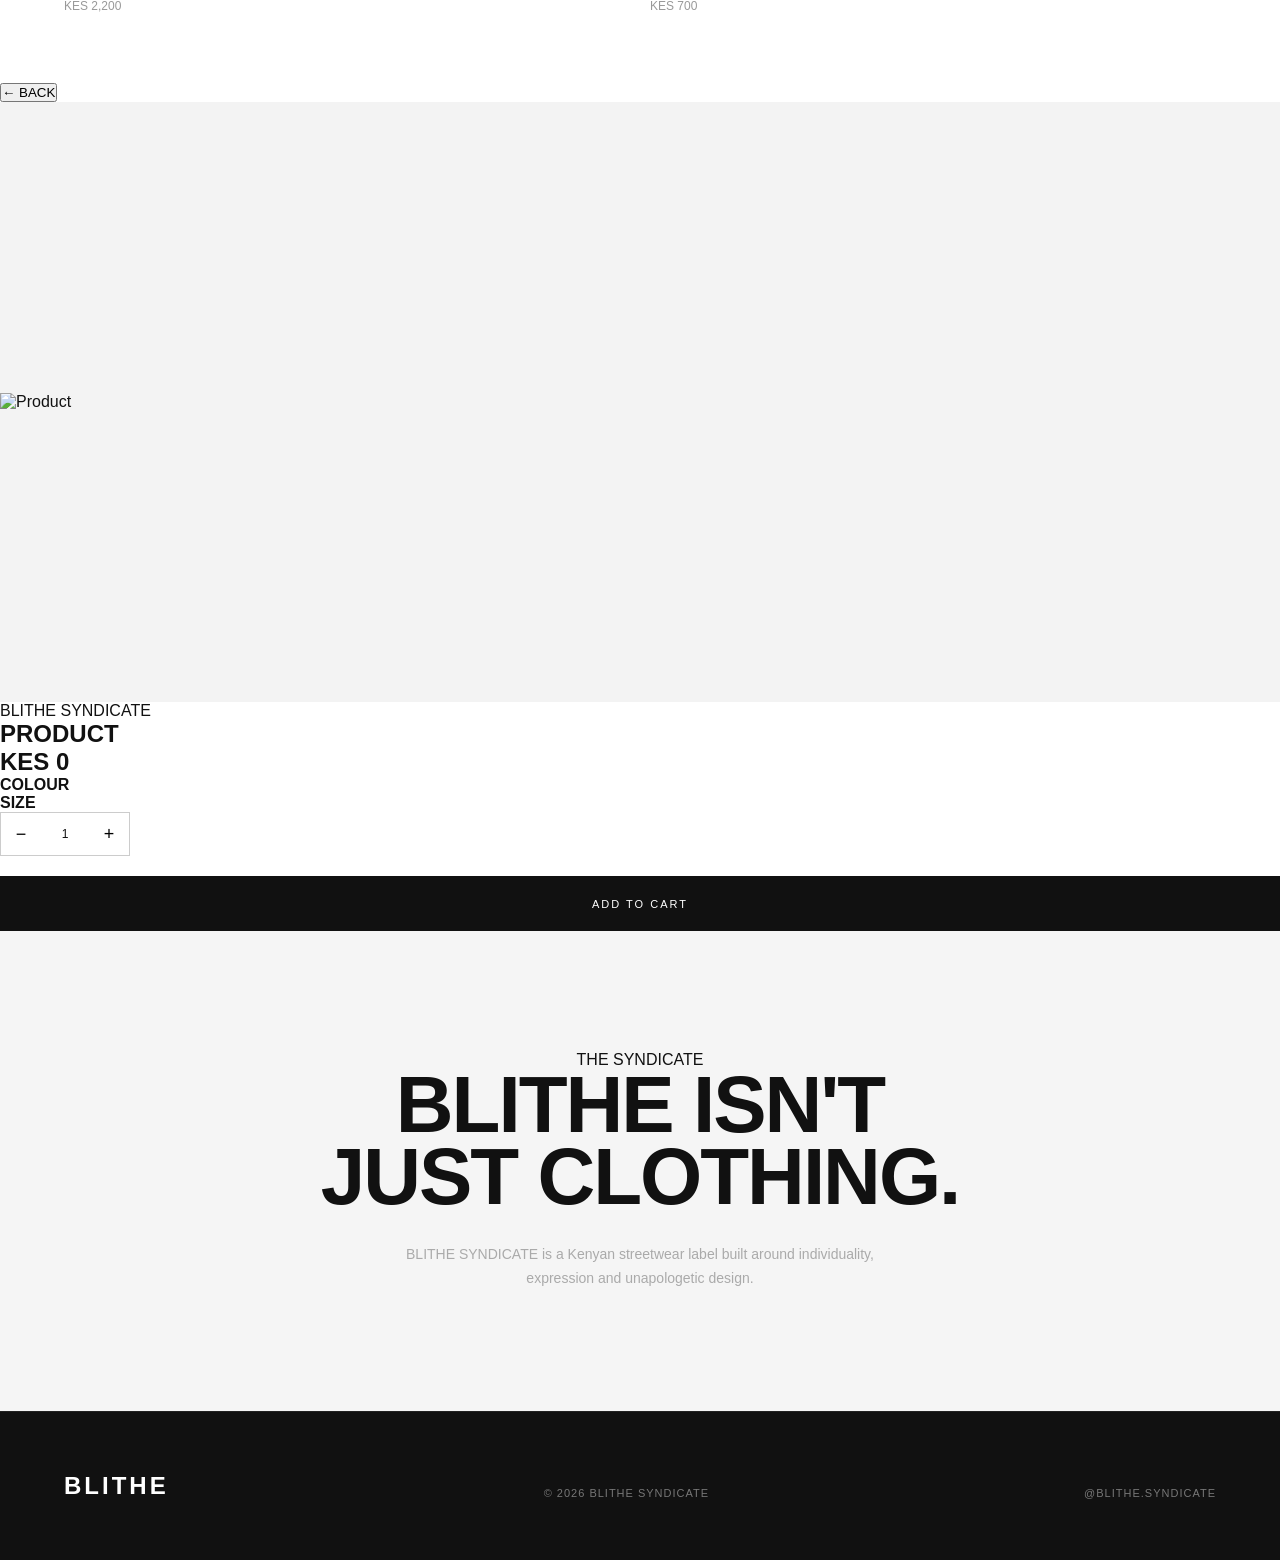
==== commit 485b577e: "Fix img tag formatting in index.html" ====
--- a/index.html
+++ b/index.html
@@ -82,7 +82,9 @@
                  onclick="openProduct('dominion')">
 
                 <div class="product-image">
-src="images/file_000000007b4c82468f13bde923ac5148.png">
+          <img
+    src="images/file_000000007b4c82468f13bde923ac5148.png"
+    alt="Blithe Dominion Hoodie">
 
                 </div>
 
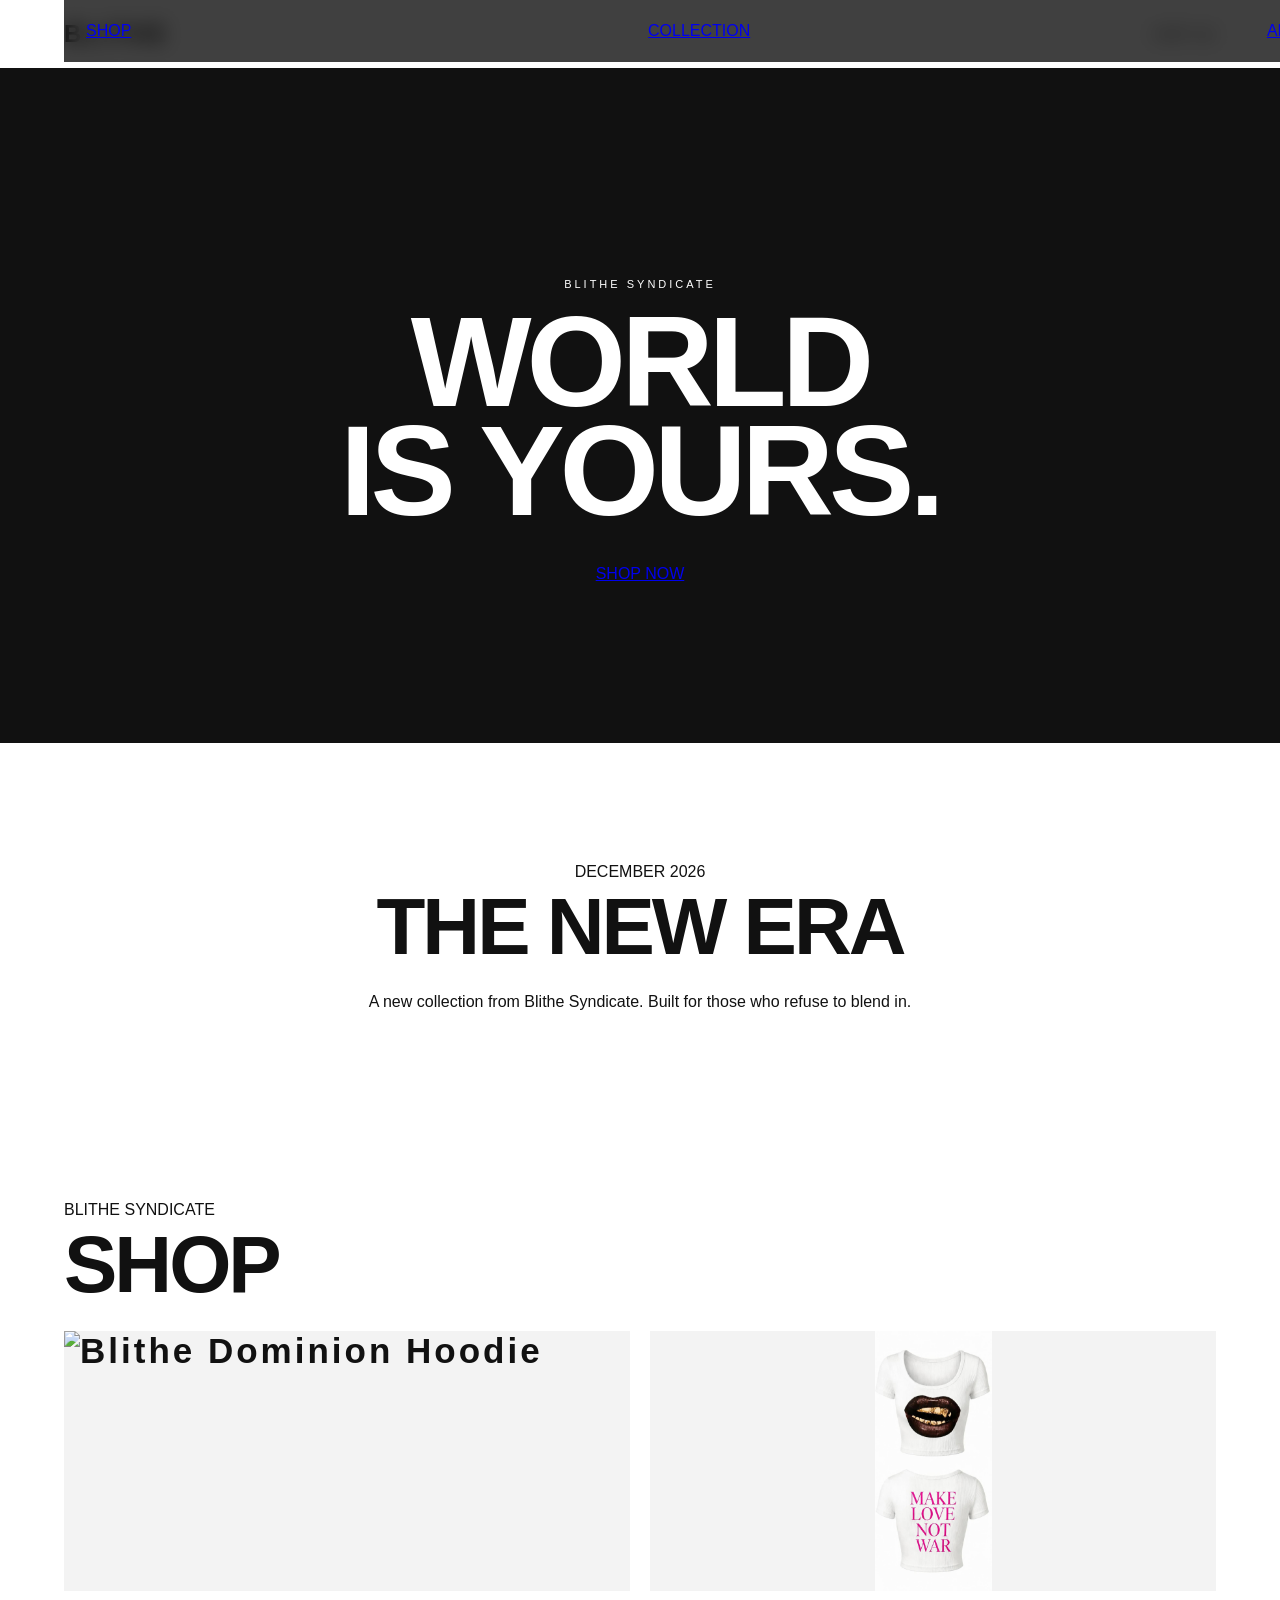
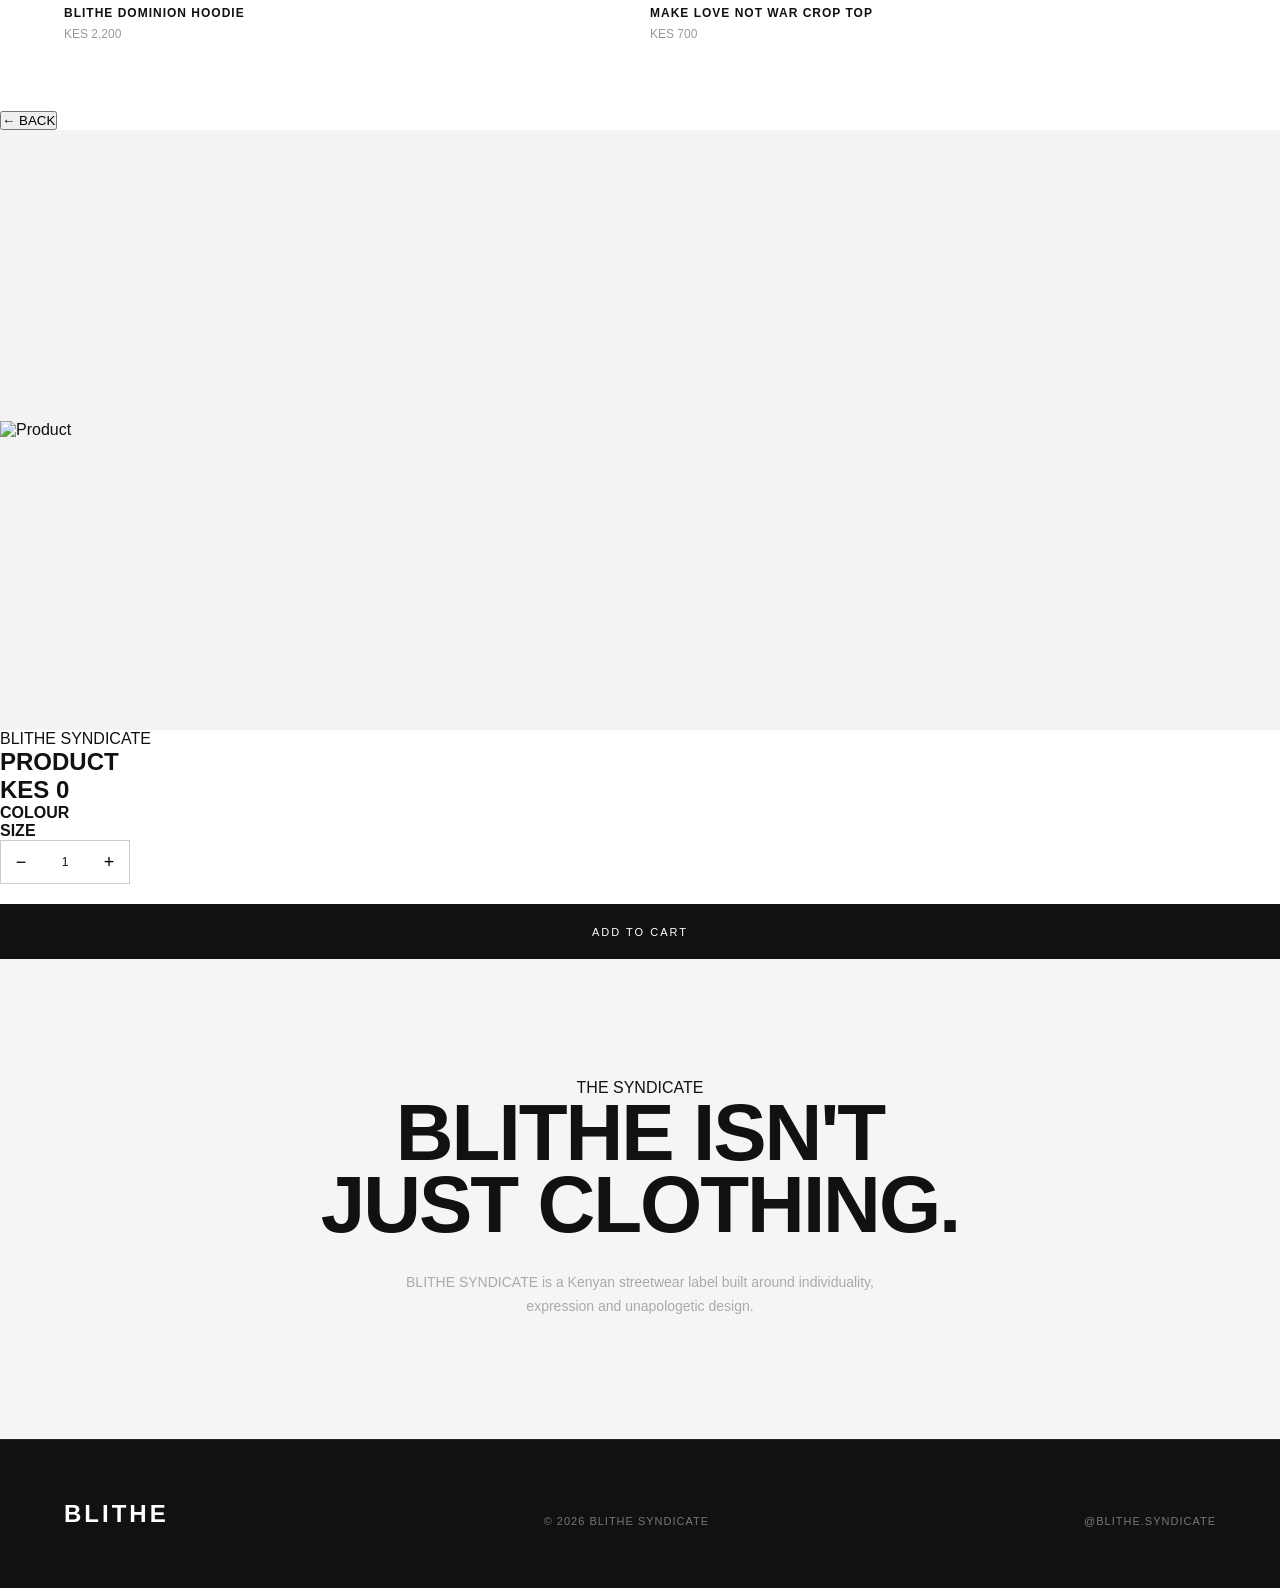
==== commit 7838478c: "Update index.html" ====
--- a/index.html
+++ b/index.html
@@ -22,8 +22,8 @@
             <a href="#about">ABOUT</a>
         </nav>
 
-        <div class="cart">
-            CART (<span id="cart-count">0</span>)
+        <div class="cart" onclick="openCart()">
+    CART (<span id="cart-count">0</span>)
         </div>
     </header>
 
--- a/style.css
+++ b/style.css
@@ -599,5 +599,24 @@
     .product-details h1 {
         font-size: 32px;
     }
-
-}
+#product-page {
+    display: none;
+    padding: 40px 5% 100px;
+}
+
+#product-page.active {
+    display: block;
+}
+}header {
+    display: flex;
+    align-items: center;
+    justify-content: space-between;
+    padding: 20px 5%;
+}
+
+.cart {
+    display: block !important;
+    cursor: pointer;
+    font-weight: bold;
+    white-space: nowrap;
+}
